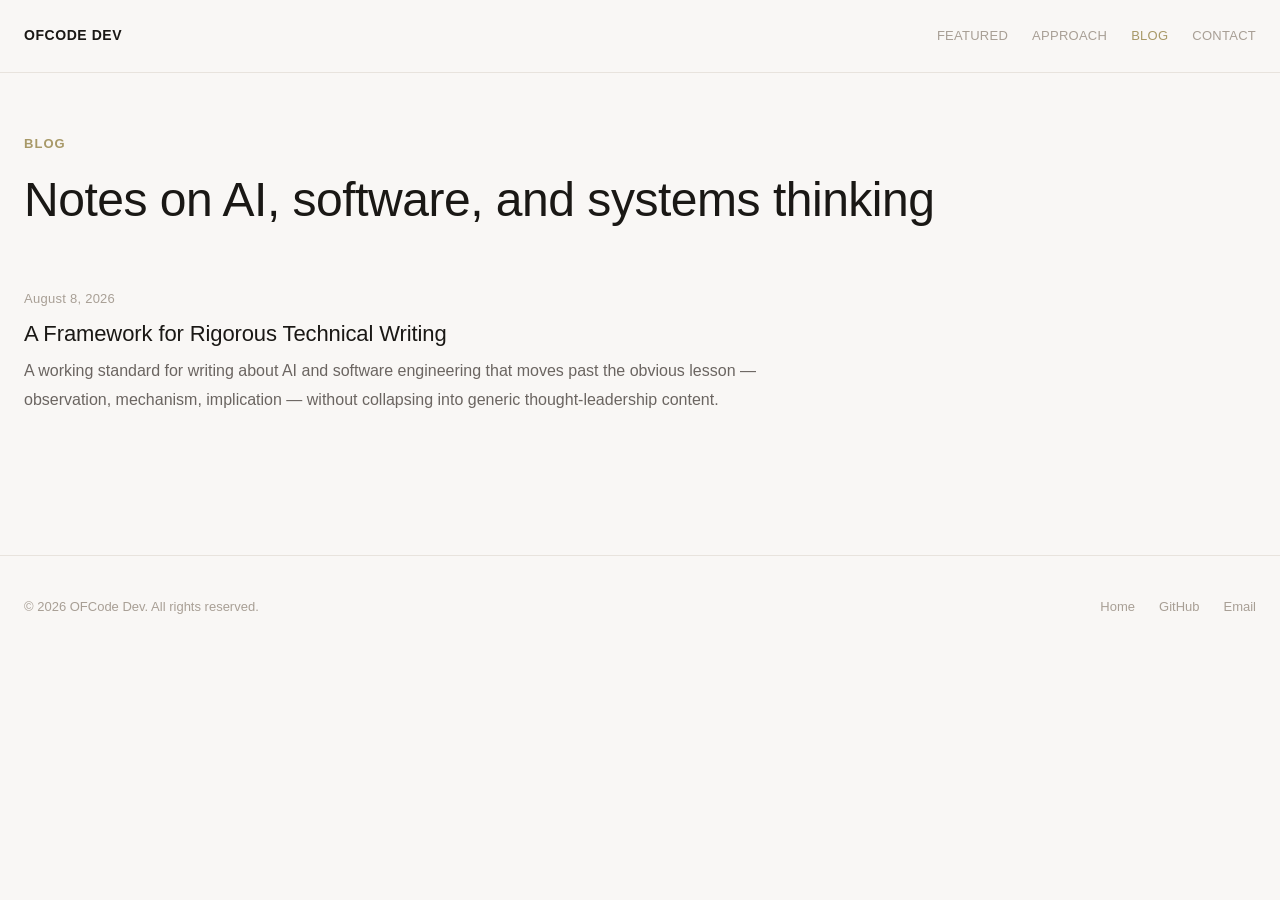
==== blog/index.html @ 1ddbb265 "Add blog section with first post" ====
<!doctype html>
<html lang="en">
<head>
  <meta charset="utf-8" />
  <meta name="viewport" content="width=device-width, initial-scale=1" />
  <title>Blog | OFCode Dev</title>
  <meta
    name="description"
    content="Notes on AI, software engineering, and systems thinking from Omer Faruk Bayrak."
  />
  <link rel="stylesheet" href="/blog/blog.css" />
</head>

<body>
  <header>
    <div class="container">
      <nav class="nav">
        <div class="brand"><a href="/">OFCode Dev</a></div>
        <div class="nav-links">
          <a href="/#featured">Featured</a>
          <a href="/#approach">Approach</a>
          <a href="/blog/" aria-current="page">Blog</a>
          <a href="/#contact">Contact</a>
        </div>
      </nav>
    </div>
  </header>

  <main>
    <div class="container">
      <div class="blog-header">
        <span class="eyebrow">Blog</span>
        <h1>Notes on AI, software, and systems thinking</h1>
      </div>

      <div class="post-list">
        <article class="post-card">
          <div class="post-meta">August 8, 2026</div>
          <h3><a href="/blog/a-framework-for-rigorous-technical-writing/">A Framework for Rigorous Technical Writing</a></h3>
          <p>A working standard for writing about AI and software engineering that moves past the obvious lesson &mdash; observation, mechanism, implication &mdash; without collapsing into generic thought-leadership content.</p>
        </article>
      </div>
    </div>
  </main>

  <footer>
    <div class="container">
      <div class="footer-content">
        <span>&copy; 2026 OFCode Dev. All rights reserved.</span>
        <div class="footer-links">
          <a href="/">Home</a>
          <a href="https://github.com/OFCode-dev" target="_blank" rel="noopener">GitHub</a>
          <a href="mailto:contact@ofcodedev.me">Email</a>
        </div>
      </div>
    </div>
  </footer>
</body>
</html>
---- blog/blog.css ----
:root {
  --bg: #f9f7f5;
  --bg-elevated: #ffffff;
  --text: #1a1815;
  --text-secondary: #6b6561;
  --text-tertiary: #a89f95;
  --border: #e8e3dd;
  --accent: #a89968;
  --space-xs: 8px;
  --space-sm: 16px;
  --space-md: 24px;
  --space-lg: 40px;
  --space-xl: 60px;
  --space-xxl: 100px;
}

* {
  box-sizing: border-box;
}

html {
  scroll-behavior: smooth;
  -webkit-text-size-adjust: 100%;
  text-size-adjust: 100%;
}

body {
  margin: 0;
  min-height: 100vh;
  font-family: Inter, -apple-system, BlinkMacSystemFont, "Segoe UI", sans-serif;
  background-color: var(--bg);
  color: var(--text);
  line-height: 1.7;
  font-size: 16px;
  font-weight: 400;
}

a {
  color: inherit;
  text-decoration: none;
}

a:focus-visible {
  outline: 2px solid var(--accent);
  outline-offset: 3px;
}

h1, h2, h3, h4, p {
  margin: 0;
}

h1 {
  font-size: clamp(34px, 6vw, 48px);
  line-height: 1.2;
  font-weight: 500;
  letter-spacing: -0.01em;
  margin-bottom: var(--space-md);
}

h2 {
  font-size: clamp(22px, 3.5vw, 28px);
  line-height: 1.3;
  font-weight: 500;
  letter-spacing: -0.01em;
  margin-top: var(--space-xl);
  margin-bottom: var(--space-sm);
}

h3 {
  font-size: 18px;
  line-height: 1.4;
  font-weight: 600;
  letter-spacing: -0.005em;
  margin-top: var(--space-lg);
  margin-bottom: var(--space-xs);
}

p {
  margin-bottom: var(--space-md);
  color: var(--text-secondary);
  line-height: 1.8;
}

p:last-child {
  margin-bottom: 0;
}

.container {
  width: 100%;
  max-width: 1400px;
  margin: 0 auto;
  padding-left: var(--space-md);
  padding-right: var(--space-md);
}

header {
  position: sticky;
  top: 0;
  background-color: var(--bg);
  border-bottom: 1px solid var(--border);
  z-index: 50;
}

.nav {
  display: flex;
  align-items: center;
  justify-content: space-between;
  min-height: 64px;
  padding: var(--space-md) 0;
}

.brand {
  font-size: 14px;
  font-weight: 600;
  letter-spacing: 0.04em;
  text-transform: uppercase;
}

.nav-links {
  display: flex;
  gap: var(--space-md);
  font-size: 13px;
  font-weight: 500;
  letter-spacing: 0.02em;
  text-transform: uppercase;
}

.nav-links a {
  color: var(--text-tertiary);
  transition: color 200ms ease;
}

.nav-links a:hover,
.nav-links a[aria-current="page"] {
  color: var(--accent);
}

main {
  padding-top: var(--space-xl);
  padding-bottom: var(--space-xxl);
}

/* Blog index */
.blog-header {
  margin-bottom: var(--space-xl);
}

.blog-header .eyebrow {
  display: block;
  font-size: 13px;
  font-weight: 600;
  letter-spacing: 0.08em;
  text-transform: uppercase;
  color: var(--accent);
  margin-bottom: var(--space-sm);
}

.post-list {
  display: flex;
  flex-direction: column;
  gap: var(--space-lg);
  max-width: 760px;
}

.post-card {
  padding-bottom: var(--space-lg);
  border-bottom: 1px solid var(--border);
}

.post-card:last-child {
  border-bottom: none;
}

.post-card .post-meta {
  font-size: 13px;
  color: var(--text-tertiary);
  margin-bottom: var(--space-xs);
  letter-spacing: 0.02em;
}

.post-card h3 {
  margin-top: 0;
  font-size: 22px;
  font-weight: 500;
}

.post-card h3 a {
  transition: color 200ms ease;
}

.post-card h3 a:hover {
  color: var(--accent);
}

.post-card p {
  margin-bottom: 0;
}

/* Article */
.article-header {
  max-width: 760px;
  margin-bottom: var(--space-xl);
}

.article-header .post-meta {
  font-size: 13px;
  color: var(--text-tertiary);
  letter-spacing: 0.02em;
  margin-bottom: var(--space-sm);
}

.article-header .back-link {
  display: inline-block;
  font-size: 13px;
  font-weight: 500;
  letter-spacing: 0.02em;
  text-transform: uppercase;
  color: var(--text-tertiary);
  margin-bottom: var(--space-lg);
  transition: color 200ms ease;
}

.article-header .back-link:hover {
  color: var(--accent);
}

.prose {
  max-width: 760px;
}

.prose ul,
.prose ol {
  color: var(--text-secondary);
  line-height: 1.8;
  margin-bottom: var(--space-md);
  padding-left: 1.25em;
}

.prose li {
  margin-bottom: var(--space-xs);
}

.prose strong {
  color: var(--text);
  font-weight: 600;
}

.prose blockquote {
  margin: var(--space-lg) 0;
  padding-left: var(--space-md);
  border-left: 3px solid var(--accent);
  color: var(--text);
  font-style: italic;
}

footer {
  border-top: 1px solid var(--border);
  padding: var(--space-lg) 0;
}

.footer-content {
  display: flex;
  align-items: center;
  justify-content: space-between;
  flex-wrap: wrap;
  gap: var(--space-sm);
  font-size: 13px;
  color: var(--text-tertiary);
}

.footer-links {
  display: flex;
  gap: var(--space-md);
}

.footer-links a {
  color: var(--text-tertiary);
  transition: color 200ms ease;
}

.footer-links a:hover {
  color: var(--accent);
}

@media (max-width: 640px) {
  .nav-links {
    gap: var(--space-sm);
    font-size: 12px;
  }
}
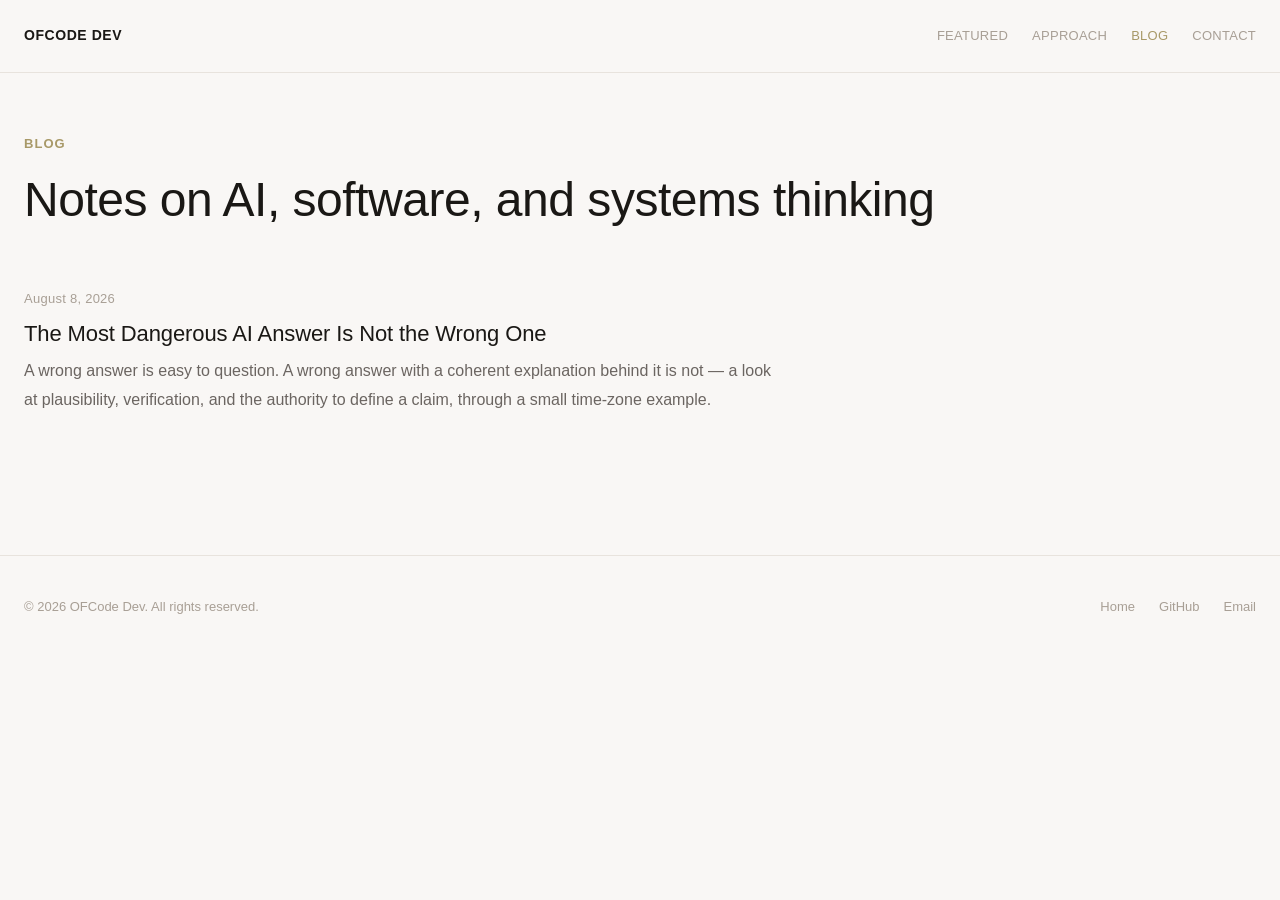
==== commit 66f89f2b: "Fix first blog post: publish correct essay, not the writing framework" ====
--- a/blog/index.html
+++ b/blog/index.html
@@ -36,8 +36,8 @@
       <div class="post-list">
         <article class="post-card">
           <div class="post-meta">August 8, 2026</div>
-          <h3><a href="/blog/a-framework-for-rigorous-technical-writing/">A Framework for Rigorous Technical Writing</a></h3>
-          <p>A working standard for writing about AI and software engineering that moves past the obvious lesson &mdash; observation, mechanism, implication &mdash; without collapsing into generic thought-leadership content.</p>
+          <h3><a href="/blog/the-most-dangerous-ai-answer/">The Most Dangerous AI Answer Is Not the Wrong One</a></h3>
+          <p>A wrong answer is easy to question. A wrong answer with a coherent explanation behind it is not &mdash; a look at plausibility, verification, and the authority to define a claim, through a small time-zone example.</p>
         </article>
       </div>
     </div>
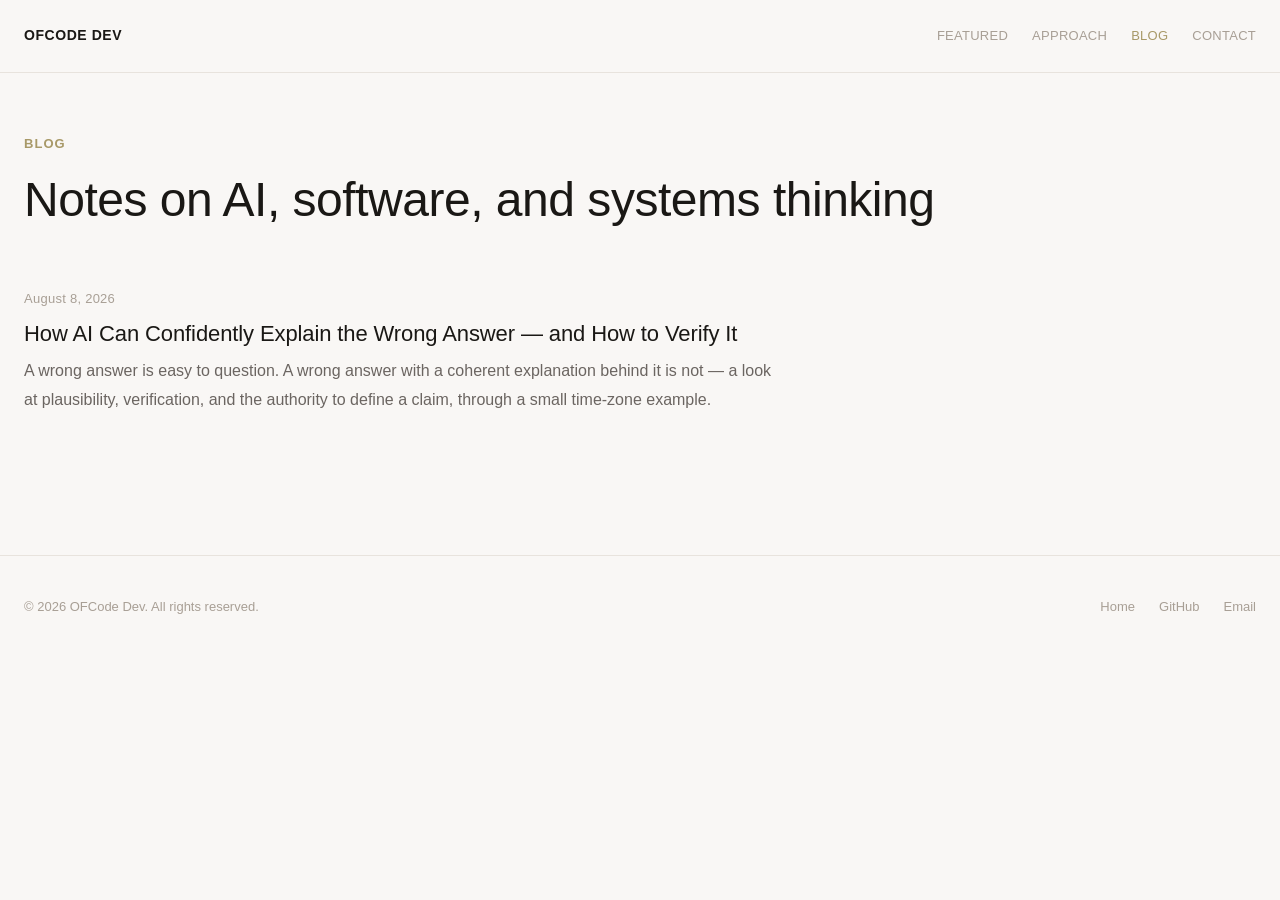
==== commit 429c3788: "Update first blog post title and URL slug" ====
--- a/blog/index.html
+++ b/blog/index.html
@@ -36,7 +36,7 @@
       <div class="post-list">
         <article class="post-card">
           <div class="post-meta">August 8, 2026</div>
-          <h3><a href="/blog/the-most-dangerous-ai-answer/">The Most Dangerous AI Answer Is Not the Wrong One</a></h3>
+          <h3><a href="/blog/how-ai-can-confidently-explain-the-wrong-answer/">How AI Can Confidently Explain the Wrong Answer — and How to Verify It</a></h3>
           <p>A wrong answer is easy to question. A wrong answer with a coherent explanation behind it is not &mdash; a look at plausibility, verification, and the authority to define a claim, through a small time-zone example.</p>
         </article>
       </div>
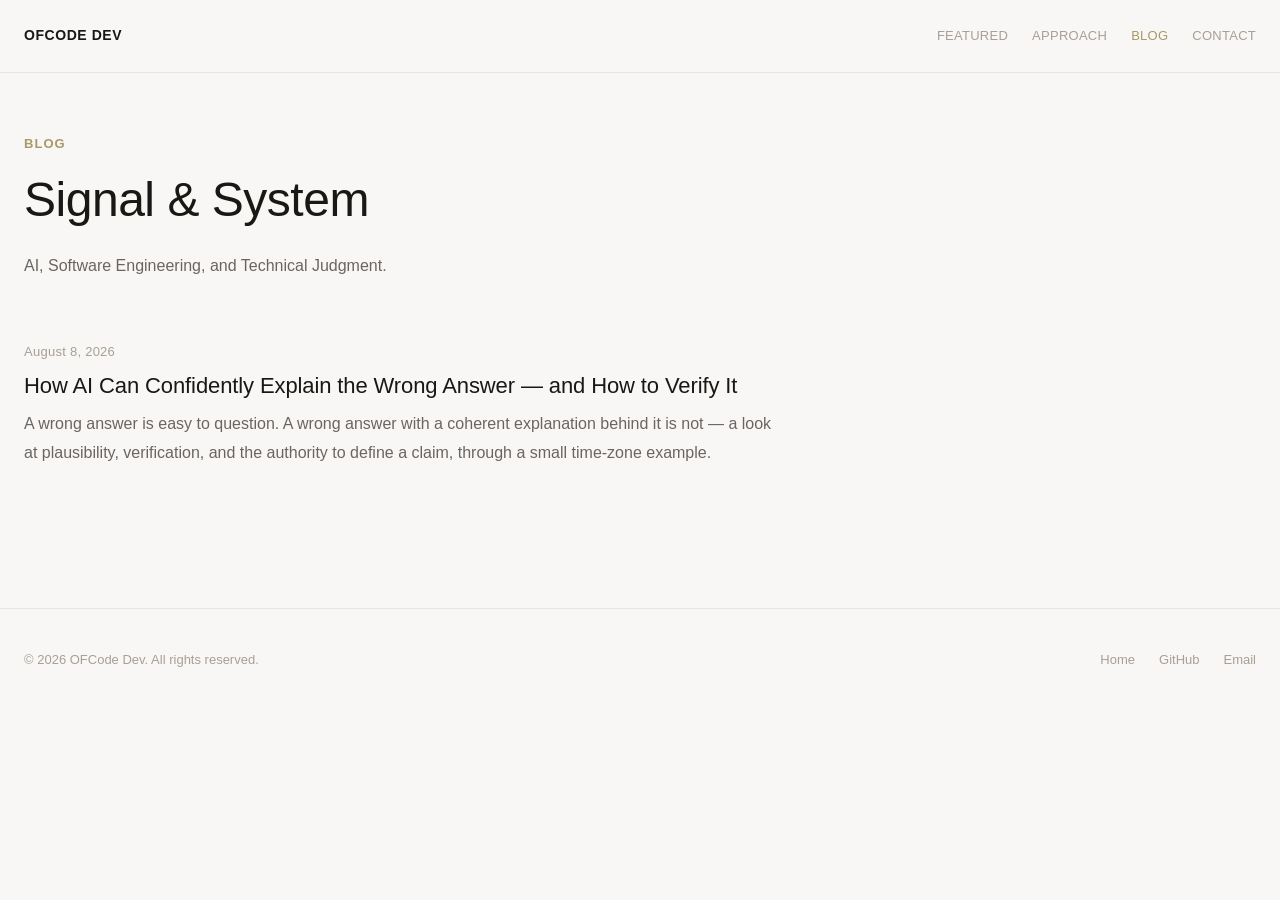
==== commit b1290cad: "Rebrand blog as Signal & System" ====
--- a/blog/index.html
+++ b/blog/index.html
@@ -3,10 +3,10 @@
 <head>
   <meta charset="utf-8" />
   <meta name="viewport" content="width=device-width, initial-scale=1" />
-  <title>Blog | OFCode Dev</title>
+  <title>Signal & System | OFCode Dev</title>
   <meta
     name="description"
-    content="Notes on AI, software engineering, and systems thinking from Omer Faruk Bayrak."
+    content="Signal & System — AI, Software Engineering, and Technical Judgment. Notes from Omer Faruk Bayrak."
   />
   <link rel="stylesheet" href="/blog/blog.css" />
 </head>
@@ -30,7 +30,8 @@
     <div class="container">
       <div class="blog-header">
         <span class="eyebrow">Blog</span>
-        <h1>Notes on AI, software, and systems thinking</h1>
+        <h1>Signal & System</h1>
+        <p>AI, Software Engineering, and Technical Judgment.</p>
       </div>
 
       <div class="post-list">
